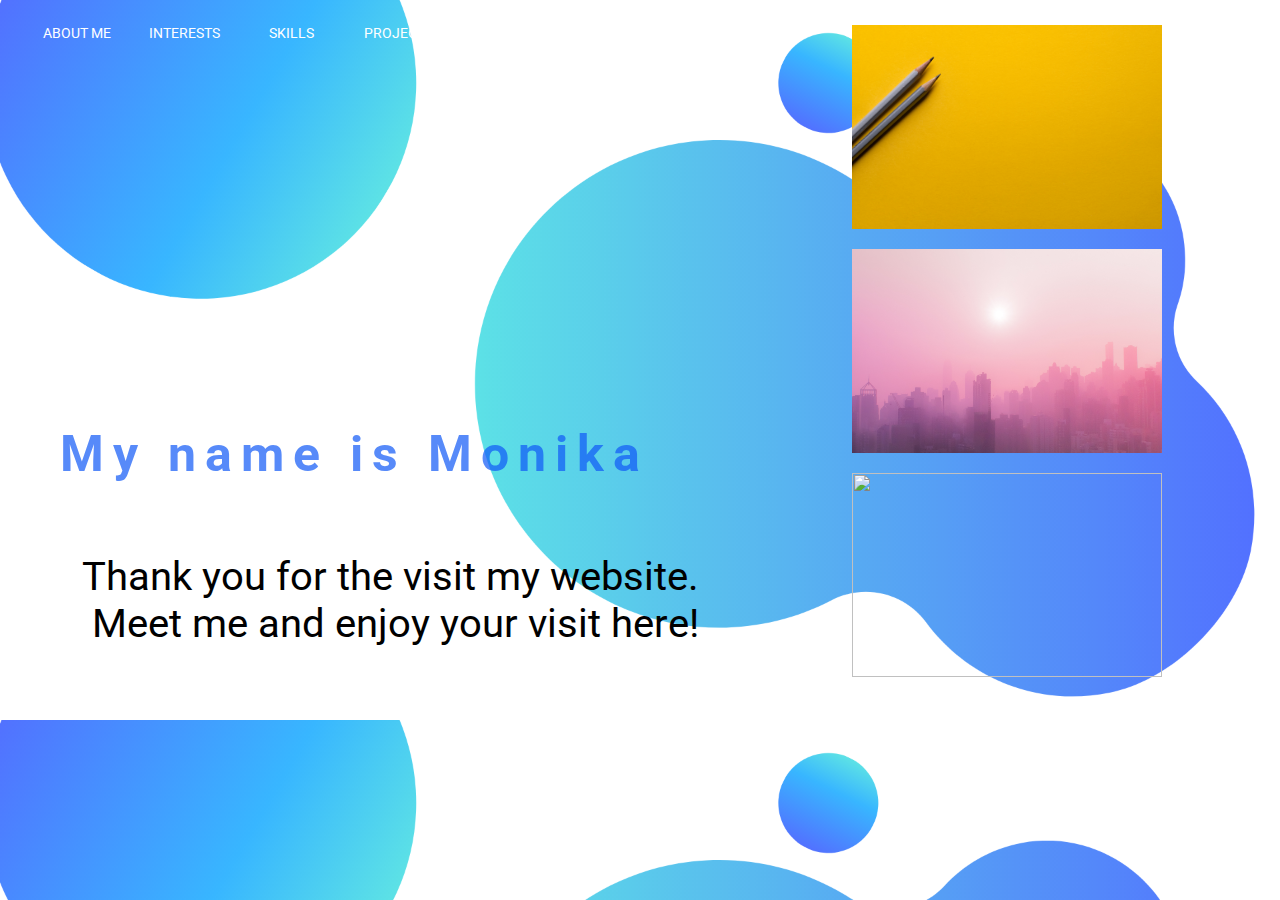
==== aboutme.html @ 3cb1cf27 "Initial commit" ====
<!DOCTYPE html>
<html lang="en">

<head>
    <meta charset="UTF-8">
    <meta name="viewport" content="width=device-width, initial-scale=1.0">
    <meta http-equiv="X-UA-Compatible" content="ie=edge">
    <link rel="stylesheet" href="aboutme.css">
    <script src="aboutme.js"></script>
    <script src="https://kit.fontawesome.com/4dd7647cab.js" crossorigin="anonymous"></script>
    <link href="https://fonts.googleapis.com/css?family=Roboto&display=swap" rel="stylesheet">
    <link href="https://fonts.googleapis.com/css?family=Liu+Jian+Mao+Cao&display=swap" rel="stylesheet">
    <title>About me</title>
</head>

<body>

    <main id=content>

        <nav class="navigation">
            <i onclick="homeClicked()" class="fas fa-home"></i>
            <button onclick="aboutMeClicked()" class="button about-me">About me</button>
            <button onclick="interestsClicked()" class="button interests">Interests</button>
            <button onclick="skillsClicked()" class="button skills">Skills</button>
            <button onclick="projectsClicked()" class="button projects">Projects</button>
        </nav>

        <header id="home" style="display: block">

            <div class=home>
                <section class="introduction">
                    <p id="introduction">My name is Monika</p>
                    <p class="text">Thank you for the visit my website. Meet me and enjoy your visit here!</p>
                </section>
                <section id="images">
                    <img src="joanna-kosinska-1_CMoFsPfso-unsplash.jpg">
                    <img src="meiying-ng-OrwkD-iWgqg-unsplash.jpg">
                    <img src="nathan-anderson-prIk6PdCrgg-unsplash.jpg">
                </section>
            </div>

        </header>


        <header id="about-me" style="display: none">
            <section class="about-me-text">
                <p class="motto">"Every accomplishment starts with the decision to try"</p>
                <p class="text">Lorem ipsum dolor sit amet consectetur adipisicing elit. Nesciunt possimus ullam
                    voluptas nemo assumenda atque fugit quia earum tempora, maiores ea dolore
                    eaque cumque, pariatur fuga ducimus corporis impedit quos.</p>
            </section>
            <section class="about-me-img">
                <img src="20190412_111907.jpg">
            </section>
        </header>

        <header id="interests" style="display: none">
            <section class="title">Interests</section>
        </header>

        <header id="skills" style="display: none">
            <section class="title">Skills</section>

            <section class="icons">
                    <div class="icon-container ic-one">
                        <i class="fab fa-html5 icon"></i>
                        <p>HTML5</p>
                    </div>
                    <div class="icon-container ic-two">
                        <i class="fab fa-css3-alt icon"></i>
                        <p>CSS3</p>
                    </div>
                    <div class="icon-container ic-three">
                        <i class="fab fa-js-square icon"></i>
                        <p>Java Script</p>
                    </div>
                    <div class="icon-container ic-four">
                        <i class="fas fa-users icon"></i>
                        <p>Teamwork</p>
                    </div>
                    <div class="icon-container ic-five">
                        <i class="far fa-lightbulb icon"></i>
                        <p>Creativity</p>
                    </div>
                    <div class="icon-container ic-six">
                        <i class="fas fa-capsules icon"></i>
                        <p>Pharmacist</p>
                    </div>
            </section>
        </header>

        <header id="projects" style="display: none">
            <section class="title">Projects</section>
        </header>

    </main>

    <footer></footer>

</body>

</html>
---- aboutme.css ----
*{
    box-sizing: border-box;
    margin: 0;
    padding: 0;
    font-family: "Roboto"
}

body{
    background-image: url("Untitled design1.png");
    background-size: cover;
}

#content{
    display: flex;
    width: 100%;
    height: 100%;
    flex-flow: column;
}

.navigation{
    align-items: center;
    display: flex;
    flex-flow: row;
    margin: 20px 0px 30px 20px;
}

i.fa-home {
    color:white;
    font-size: 25px;
    text-align: center;
    margin-right: 7px;
    text-align: center;
    cursor: pointer;
}

i.fa-home:hover{
    color: rgb(0, 216, 231); 
}


.button{
    color: white;
    border: none;
    background: none;
    margin-right: 7px;
    text-align: center;
    font-size: 14px;
    cursor: pointer;
    width: 100px;
    height: 25px;
    border-radius: 4px;
    text-transform: uppercase;
    font-family: "Roboto";
}

.button:hover {
    background: rgba(255, 255, 255, 0.2);
}

/*Section - home*/

.home{
    display: flex;
    flex-flow: row;
}

#images{
    display: flex;
    flex-flow: row;
    justify-content: center;
    flex-grow: 1;
    flex-wrap: wrap;
    margin-top: -50px;
}

#images > img{
    height: 204px;
    width: 310px;
    margin: 0px 25px 20px 0px;
    animation: show-right 600ms ease-in-out;
}

.introduction{
    display: flex;
    flex-flow: column;
    flex-grow: 1;
    font-family: "Roboto";
    margin: 0px 60px;
    justify-content: flex-end;
    margin-bottom: 50px;
    animation: show-left 600ms ease-in-out;
}

#introduction{
    color: black;
    font-size: 50px;
    font-weight: bold;
    margin-bottom: 70px;
    letter-spacing: 9px;
    color: rgb(16, 89, 247, 0.7);
}

.text{
    font-size: 40px;
    text-align: end;

}

/*Section - About me*/

#about-me{
    flex-flow: row;
}

.about-me-text{
    display: flex;
    flex-flow: column;
    width: 50%;
    align-items: center;
    justify-content: center;
    animation: show-left 600ms ease-in-out;
    word-wrap: break-word;
    margin: 0px 40px; 
}

.motto{
    font-size: 35px;
    font-weight: bold;
    margin-bottom: 50px;
    letter-spacing: 9px;
    color: rgb(16, 89, 247, 0.7);
}

.about-me-text > .text {
    font-size: 20px;
}


.about-me-img{
    display:flex;
    justify-content: center;
    width: 50%;
}


.about-me-img > img{
    width: 400px;
    height: 595px;
    animation: show-right 600ms ease-in-out;
}

@keyframes show-right {
    0% {
        opacity: 0;
        transform: translateX(15px);
    } 
    100% {
        opacity: 1;
        transform: 0;
    }
}

@keyframes show-left {
    0% {
        opacity: 0;
        transform: translateX(-15px);
    } 
    100% {
        opacity: 0.7;
        transform: 0;
    }
}

/*Section - Interests*/


/*Section - Skills*/

#skills{
    flex-flow: row;
}

.title{
    display: flex;
    flex-shrink: 5;
    color: rgb(16, 89, 247, 0.5);
    font-size: 100px;
    justify-content: center;
}

.icons{
    flex-shrink: 5;
    max-width: 600px;
    display: flex;
    flex-flow: row;
    flex-wrap: wrap;
    justify-content: space-evenly;
    align-items: center;
    color: #494949;
}

.line{
    display: flex;
    width: 70%;
    justify-content: space-between;
    flex-wrap: wrap;
}

.icon-container {
    cursor: pointer;
    animation: show-right 600ms ease-in-out;
    margin: 5px 15px;
    width: 150px;
    text-align: center;
}

.icon-container:hover p {
    opacity: 1;
}

.icon-container:hover .icon {
    transform: scale(1.2);
}

.ic-one:hover{
    color: orange;
}

.ic-two:hover{
    color:blue;
}

.ic-three:hover{
    color: red;
}

.ic-four:hover{
    color: green;
}

.ic-five:hover{
    color: yellow;
}

.ic-six:hover{
    color: purple;
}

.icon-container p {
    text-align: center;
    font-size: 30px;
    font-weight: bold;
    margin-top: 25px;
    opacity: 0;
    transition: all 300ms;
}

.icon{
    font-size: 120px;
    transition: all 300ms;
}


/*Section - Projects*/
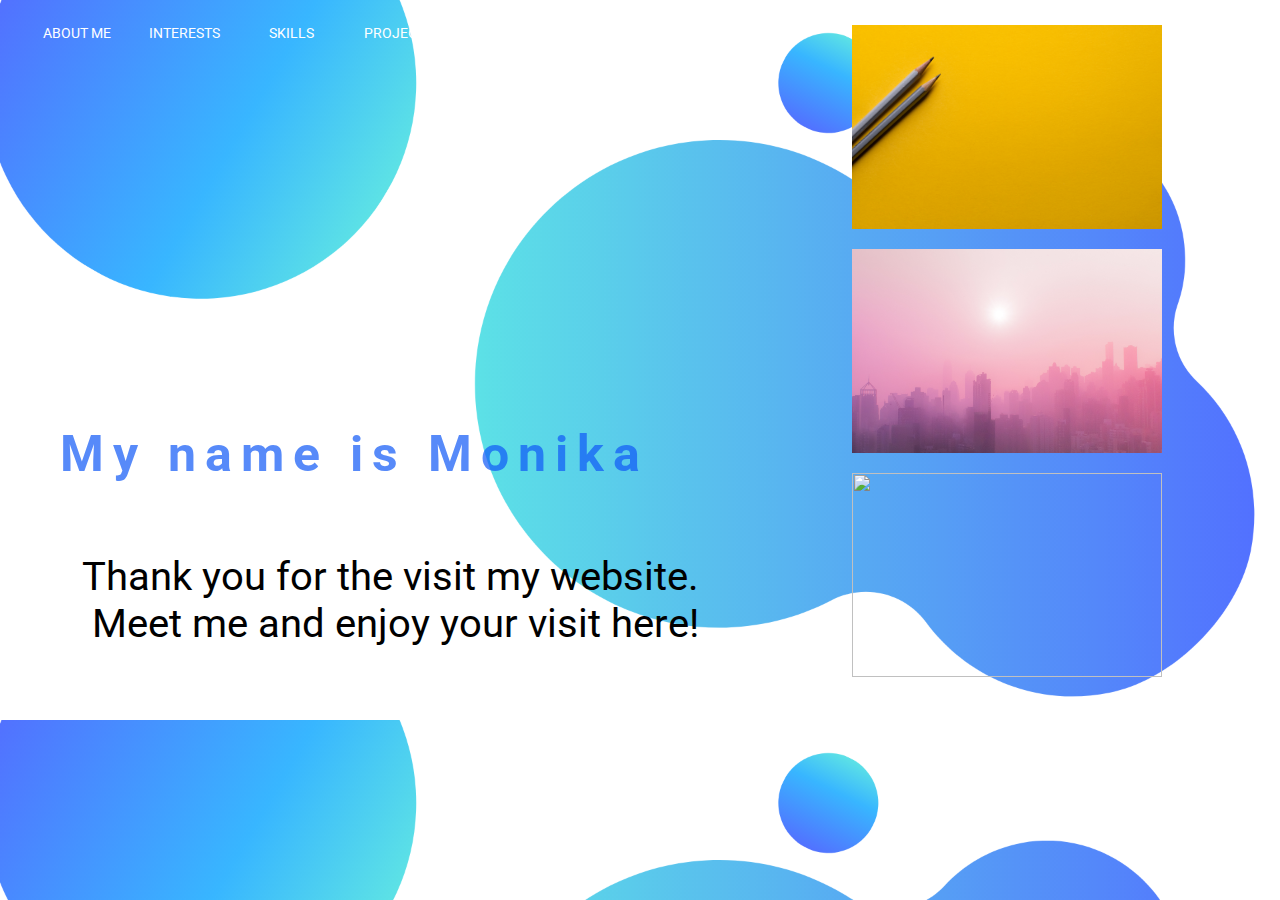
==== commit c4c4397f: "Changed sections About me and Interests" ====
--- a/aboutme.html
+++ b/aboutme.html
@@ -45,9 +45,10 @@
         <header id="about-me" style="display: none">
             <section class="about-me-text">
                 <p class="motto">"Every accomplishment starts with the decision to try"</p>
-                <p class="text">Lorem ipsum dolor sit amet consectetur adipisicing elit. Nesciunt possimus ullam
-                    voluptas nemo assumenda atque fugit quia earum tempora, maiores ea dolore
-                    eaque cumque, pariatur fuga ducimus corporis impedit quos.</p>
+                <p class="text">I'm a pharmacist, but I want to change something in my life.
+                    I feel really good, when I can help people but I miss creative work. 
+
+                </p>
             </section>
             <section class="about-me-img">
                 <img src="20190412_111907.jpg">
@@ -55,37 +56,59 @@
         </header>
 
         <header id="interests" style="display: none">
-            <section class="title">Interests</section>
+            <div class="box">
+                <p class="box-title">Make-up</p>
+                <img src="Makeup.jpg">
+                <p class="box-text">Make-up is like an art. You can create something with brushes and cosmetics.
+                    It's a kind of magic. If you do this right, a woman can feel beautiful and confident,
+                    even if she doesn't feel that way.
+                </p>
+            </div>
+            <div class="box">
+                <p class="box-title">Psychology</p>
+                <img src="Psychology.jpg">
+                <p class="box-text">Human mind is very interesting. Our behaviours are conditioned
+                    by many factors. The more I read, the more doubts and questions I have.
+                    It's incredible.
+                </p>
+            </div>
+            <div class="box">
+                <p class="box-title">Travel</p>
+                <img src="Travel.jpg">
+                <p class="box-text">I can't live without travel. I love discover new places and another culture.
+                    In the world are so many places that can excite me and I dream that I will see all.
+                </p>
+            </div>
         </header>
 
         <header id="skills" style="display: none">
             <section class="title">Skills</section>
 
             <section class="icons">
-                    <div class="icon-container ic-one">
-                        <i class="fab fa-html5 icon"></i>
-                        <p>HTML5</p>
-                    </div>
-                    <div class="icon-container ic-two">
-                        <i class="fab fa-css3-alt icon"></i>
-                        <p>CSS3</p>
-                    </div>
-                    <div class="icon-container ic-three">
-                        <i class="fab fa-js-square icon"></i>
-                        <p>Java Script</p>
-                    </div>
-                    <div class="icon-container ic-four">
-                        <i class="fas fa-users icon"></i>
-                        <p>Teamwork</p>
-                    </div>
-                    <div class="icon-container ic-five">
-                        <i class="far fa-lightbulb icon"></i>
-                        <p>Creativity</p>
-                    </div>
-                    <div class="icon-container ic-six">
-                        <i class="fas fa-capsules icon"></i>
-                        <p>Pharmacist</p>
-                    </div>
+                <div class="icon-container ic-one">
+                    <i class="fab fa-html5 icon"></i>
+                    <p>HTML5</p>
+                </div>
+                <div class="icon-container ic-two">
+                    <i class="fab fa-css3-alt icon"></i>
+                    <p>CSS3</p>
+                </div>
+                <div class="icon-container ic-three">
+                    <i class="fab fa-js-square icon"></i>
+                    <p>Java Script</p>
+                </div>
+                <div class="icon-container ic-four">
+                    <i class="fas fa-users icon"></i>
+                    <p>Teamwork</p>
+                </div>
+                <div class="icon-container ic-five">
+                    <i class="far fa-lightbulb icon"></i>
+                    <p>Creativity</p>
+                </div>
+                <div class="icon-container ic-six">
+                    <i class="fas fa-capsules icon"></i>
+                    <p>Pharmacist</p>
+                </div>
             </section>
         </header>
 
--- a/aboutme.css
+++ b/aboutme.css
@@ -173,6 +173,35 @@
 
 /*Section - Interests*/
 
+#interests{
+    justify-content: center;
+    flex-wrap: wrap;
+}
+
+.box{
+    background: white;
+    width: 400px;
+    height: 500px;
+    margin: 40px 20px;
+    animation: show-right 600ms ease-in-out;
+}
+
+.box > img{
+    width: 400px;
+}
+
+.box-title{
+    text-align: center;
+    font-size: 25px;
+    font-weight: bold;
+}
+
+.box-text{
+    margin: 20px 10px;
+    text-align: justify;
+    text-size-adjust: 20px;
+}
+
 
 /*Section - Skills*/
 
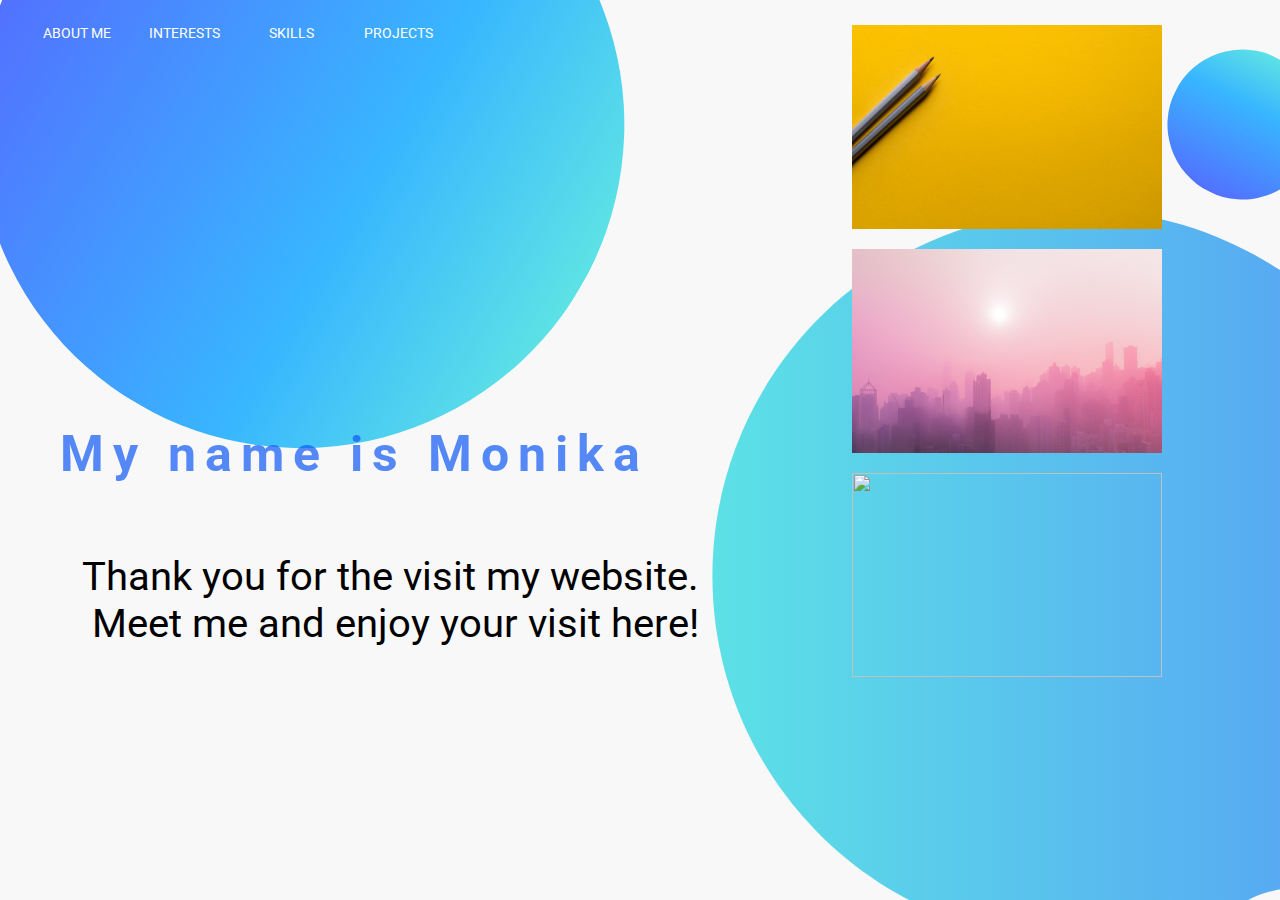
==== commit 0706feb7: "Remove title in Skills, added section Projects." ====
--- a/aboutme.html
+++ b/aboutme.html
@@ -45,8 +45,11 @@
         <header id="about-me" style="display: none">
             <section class="about-me-text">
                 <p class="motto">"Every accomplishment starts with the decision to try"</p>
-                <p class="text">I'm a pharmacist, but I want to change something in my life.
-                    I feel really good, when I can help people but I miss creative work. 
+                <p class="text">I'm a pharmacist, but I want to change my proffesion to Frond-end Developer.
+                    I like creative work and I learn very fast so I hope that it will be in the near future.
+                    I invite you to follow my portoflio to see, how I'm developing.
+                    If you have any questions, write to me. Contact is in the footer of this page.
+                     
 
                 </p>
             </section>
@@ -56,7 +59,7 @@
         </header>
 
         <header id="interests" style="display: none">
-            <div class="box">
+            <div class="box box-one">
                 <p class="box-title">Make-up</p>
                 <img src="Makeup.jpg">
                 <p class="box-text">Make-up is like an art. You can create something with brushes and cosmetics.
@@ -64,7 +67,7 @@
                     even if she doesn't feel that way.
                 </p>
             </div>
-            <div class="box">
+            <div class="box box-two">
                 <p class="box-title">Psychology</p>
                 <img src="Psychology.jpg">
                 <p class="box-text">Human mind is very interesting. Our behaviours are conditioned
@@ -72,7 +75,7 @@
                     It's incredible.
                 </p>
             </div>
-            <div class="box">
+            <div class="box box-three">
                 <p class="box-title">Travel</p>
                 <img src="Travel.jpg">
                 <p class="box-text">I can't live without travel. I love discover new places and another culture.
@@ -82,7 +85,6 @@
         </header>
 
         <header id="skills" style="display: none">
-            <section class="title">Skills</section>
 
             <section class="icons">
                 <div class="icon-container ic-one">
@@ -113,12 +115,36 @@
         </header>
 
         <header id="projects" style="display: none">
-            <section class="title">Projects</section>
+            <div class="box-project">
+                <p class="box-title">Project Life</p>
+                <img src="cat.jpg">
+                <p class="box-text-status">Status: In progress...
+                </p>
+                <p class="box-text">Everyone is responsible for this project on their own. 
+                    I look for the best way for me.
+                </p>
+            </div>
+            <div class="box-project">
+                <p class="box-title">About-me page</p>
+                <img src="Project2.png">
+                <p class="box-text-status">Status: Finished
+                </p>
+                <p class="box-text">My first project - page you are on.
+                </p>
+            </div>
+            <div class="box-project">
+                <p class="box-title">Flex-grid</p>
+                <img src="flex-grid.png">
+                <p class="box-text-status">Status: In progress...</p>
+                <p class="box-text">This is page that I made with flex-grid.</p>
+            </div>
         </header>
 
     </main>
 
-    <footer></footer>
+    <footer>
+    
+    </footer>
 
 </body>
 
--- a/aboutme.css
+++ b/aboutme.css
@@ -6,8 +6,9 @@
 }
 
 body{
-    background-image: url("Untitled design1.png");
-    background-size: cover;
+    background-image: url("Untitled design.png");
+    background-repeat: no-repeat;
+    background-color: rgb(248, 248, 248);
 }
 
 #content{
@@ -140,12 +141,13 @@
     display:flex;
     justify-content: center;
     width: 50%;
+    margin-top: -20px;
 }
 
 
 .about-me-img > img{
-    width: 400px;
-    height: 595px;
+    width: 360px;
+    height: auto;
     animation: show-right 600ms ease-in-out;
 }
 
@@ -180,14 +182,14 @@
 
 .box{
     background: white;
-    width: 400px;
+    width: 360px;
     height: 500px;
     margin: 40px 20px;
     animation: show-right 600ms ease-in-out;
 }
 
 .box > img{
-    width: 400px;
+    width: 360px;
 }
 
 .box-title{
@@ -202,23 +204,15 @@
     text-size-adjust: 20px;
 }
 
-
 /*Section - Skills*/
 
 #skills{
-    flex-flow: row;
-}
-
-.title{
-    display: flex;
-    flex-shrink: 5;
-    color: rgb(16, 89, 247, 0.5);
-    font-size: 100px;
-    justify-content: center;
+   width:100%;
+   justify-content: center;
+   align-items: center; 
 }
 
 .icons{
-    flex-shrink: 5;
     max-width: 600px;
     display: flex;
     flex-flow: row;
@@ -226,6 +220,7 @@
     justify-content: space-evenly;
     align-items: center;
     color: #494949;
+    margin-top: 100px;
 }
 
 .line{
@@ -290,4 +285,28 @@
 }
 
 
-/*Section - Projects*/+/*Section - Projects*/
+
+#projects{
+    justify-content: center;
+    align-items: center;
+}
+
+.box-text-status{
+    font-size: 14px;
+    text-align: center;
+    font-weight: bold;
+    margin: 10px 0px;
+}
+
+.box-project{
+    background: white;
+    width: 360px;
+    height: 350px;
+    margin: 40px 20px;
+    animation: show-right 600ms ease-in-out;
+}
+
+.box-project > img{
+    width: 360px;
+}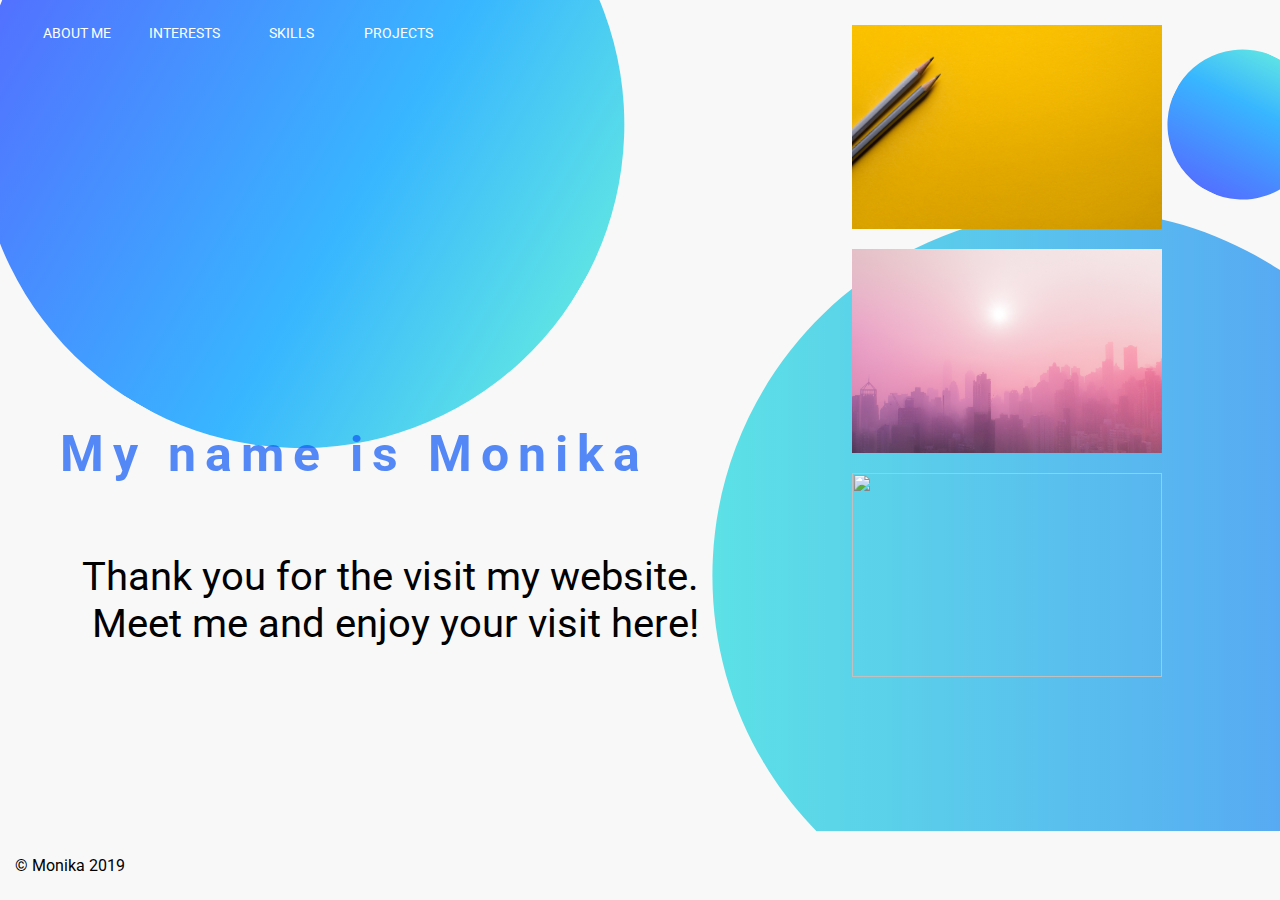
==== commit 3d7324a3: "Layout is responsive" ====
--- a/aboutme.html
+++ b/aboutme.html
@@ -45,13 +45,11 @@
         <header id="about-me" style="display: none">
             <section class="about-me-text">
                 <p class="motto">"Every accomplishment starts with the decision to try"</p>
-                <p class="text">I'm a pharmacist, but I want to change my proffesion to Frond-end Developer.
-                    I like creative work and I learn very fast so I hope that it will be in the near future.
-                    I invite you to follow my portoflio to see, how I'm developing.
-                    If you have any questions, write to me. Contact is in the footer of this page.
-                     
-
-                </p>
+                <p class="text">I'm a pharmacist, but I want to become a Frond-end Developer.
+                    I like creative work and I'm fast learner so I hope that it the change will happen in the near
+                    future.
+                    I invite you to follow my portoflio to see how I'm developing.
+                    If you have any questions, write to me. You can find contact details in the footer of this page.</p>
             </section>
             <section class="about-me-img">
                 <img src="20190412_111907.jpg">
@@ -120,7 +118,7 @@
                 <img src="cat.jpg">
                 <p class="box-text-status">Status: In progress...
                 </p>
-                <p class="box-text">Everyone is responsible for this project on their own. 
+                <p class="box-text">Everyone is responsible for this project on their own.
                     I look for the best way for me.
                 </p>
             </div>
@@ -142,8 +140,13 @@
 
     </main>
 
-    <footer>
-    
+    <footer class="footer">
+        <p>© Monika 2019</p>
+        <div class="contact">
+            <a href="http://www.facebook.com" target:"_blank"><i class="fab fa-facebook"></i></a>
+            <a href="mailto:about-me@mydomain.com"><i class="fas fa-at"></i></a>
+            <a href="http://www.twitter.com" target:"_blank"><i class="fab fa-twitter"></i></a>
+        </div>
     </footer>
 
 </body>
--- a/aboutme.css
+++ b/aboutme.css
@@ -1,3 +1,9 @@
+:root{
+    --background-color: #f8f8f8;
+    --first-line: #1059f7b3;
+    --icon-color: #494949;
+}
+
 *{
     box-sizing: border-box;
     margin: 0;
@@ -5,17 +11,24 @@
     font-family: "Roboto"
 }
 
+html {
+    height: 100%;
+}
+
 body{
     background-image: url("Untitled design.png");
     background-repeat: no-repeat;
-    background-color: rgb(248, 248, 248);
+    background-color: var(--background-color);
+    display: flex;
+    flex-direction: column;
+    height: 100%;
 }
 
 #content{
     display: flex;
     width: 100%;
-    height: 100%;
     flex-flow: column;
+    flex: 1 0 auto;
 }
 
 .navigation{
@@ -35,7 +48,7 @@
 }
 
 i.fa-home:hover{
-    color: rgb(0, 216, 231); 
+    color: #00d8e7; 
 }
 
 
@@ -55,7 +68,7 @@
 }
 
 .button:hover {
-    background: rgba(255, 255, 255, 0.2);
+    background: #ffffff33;
 }
 
 /*Section - home*/
@@ -64,6 +77,7 @@
     display: flex;
     flex-flow: row;
 }
+
 
 #images{
     display: flex;
@@ -79,6 +93,16 @@
     width: 310px;
     margin: 0px 25px 20px 0px;
     animation: show-right 600ms ease-in-out;
+}
+
+@media (max-width: 825px) {
+    .home {
+        flex-wrap: wrap;
+    }
+
+    #images {
+        margin-top: 0px;
+    }
 }
 
 .introduction{
@@ -98,7 +122,7 @@
     font-weight: bold;
     margin-bottom: 70px;
     letter-spacing: 9px;
-    color: rgb(16, 89, 247, 0.7);
+    color: var(--first-line);
 }
 
 .text{
@@ -111,12 +135,12 @@
 
 #about-me{
     flex-flow: row;
+    justify-content: center;
 }
 
 .about-me-text{
     display: flex;
     flex-flow: column;
-    width: 50%;
     align-items: center;
     justify-content: center;
     animation: show-left 600ms ease-in-out;
@@ -129,7 +153,7 @@
     font-weight: bold;
     margin-bottom: 50px;
     letter-spacing: 9px;
-    color: rgb(16, 89, 247, 0.7);
+    color: var(--first-line);
 }
 
 .about-me-text > .text {
@@ -140,8 +164,7 @@
 .about-me-img{
     display:flex;
     justify-content: center;
-    width: 50%;
-    margin-top: -20px;
+    margin: -20px 50px 0 50px;
 }
 
 
@@ -149,6 +172,20 @@
     width: 360px;
     height: auto;
     animation: show-right 600ms ease-in-out;
+}
+
+@media (max-width: 900px) {
+    #about-me {
+        flex-wrap: wrap;
+    }
+
+    .motto {
+        letter-spacing: 3px;;
+    }
+
+    .about-me-img {
+        margin-top: 15px;
+    }
 }
 
 @keyframes show-right {
@@ -219,7 +256,7 @@
     flex-wrap: wrap;
     justify-content: space-evenly;
     align-items: center;
-    color: #494949;
+    color: var(--icon-color);
     margin-top: 100px;
 }
 
@@ -290,6 +327,7 @@
 #projects{
     justify-content: center;
     align-items: center;
+    flex-wrap: wrap;;
 }
 
 .box-text-status{
@@ -309,4 +347,24 @@
 
 .box-project > img{
     width: 360px;
+}
+
+footer{
+    background: var(--background-color);
+    display: flex;
+    width: 100%;
+    justify-content: space-between;
+    padding: 25px 15px;
+    margin-top: 25px;
+    flex-shrink: 0;
+    align-items: center;
+}
+
+.contact{
+    font-size: 25px;
+    color: black;
+}
+
+.contact a {
+        color: black;
 }